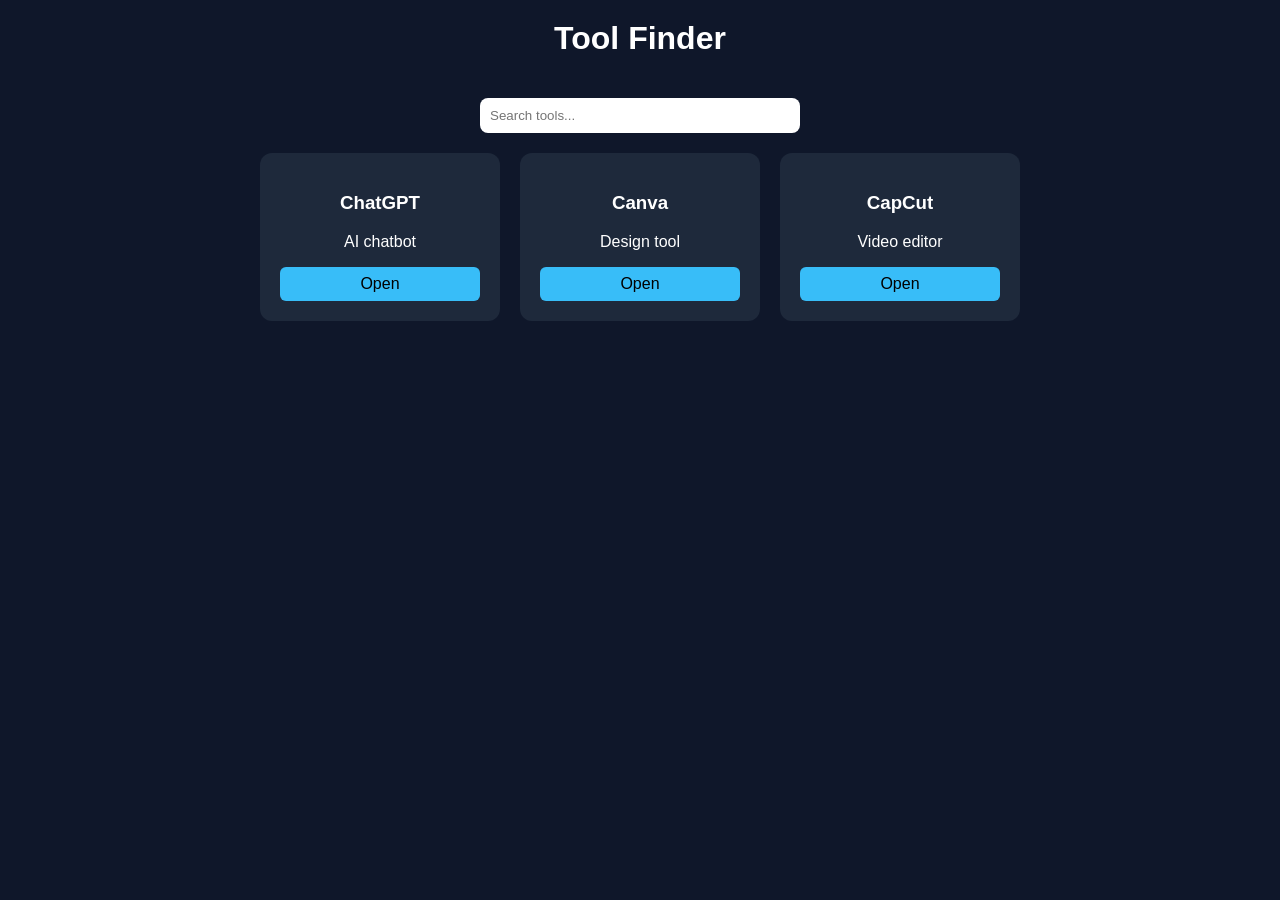
==== index.html @ 6082e170 "Rename tools.html to index.html" ====
<!DOCTYPE html>
<html>
<head>
<title>Tool Finder</title>
<style>
body{
font-family:Arial;
background:#0f172a;
color:white;
text-align:center;
}

h1{
margin-top:20px;
}

input{
padding:10px;
width:300px;
border-radius:8px;
border:none;
margin:20px;
}

.container{
display:flex;
flex-wrap:wrap;
justify-content:center;
gap:20px;
}

.card{
background:#1e293b;
padding:20px;
border-radius:12px;
width:200px;
}

.card a{
display:block;
margin-top:10px;
background:#38bdf8;
color:black;
padding:8px;
border-radius:6px;
text-decoration:none;
}
</style>
</head>

<body>

<h1>Tool Finder</h1>

<input id="search" placeholder="Search tools...">

<div class="container" id="tools">

<div class="card">
<h3>ChatGPT</h3>
<p>AI chatbot</p>
<a href="https://chat.openai.com" target="_blank">Open</a>
</div>

<div class="card">
<h3>Canva</h3>
<p>Design tool</p>
<a href="https://canva.com" target="_blank">Open</a>
</div>

<div class="card">
<h3>CapCut</h3>
<p>Video editor</p>
<a href="https://capcut.com" target="_blank">Open</a>
</div>

</div>

<script>

let search=document.getElementById("search")

search.addEventListener("keyup",function(){

let value=search.value.toLowerCase()
let cards=document.querySelectorAll(".card")

cards.forEach(card=>{
card.style.display=
card.innerText.toLowerCase().includes(value)
? "block":"none"
})

})

</script>

</body>
</html>
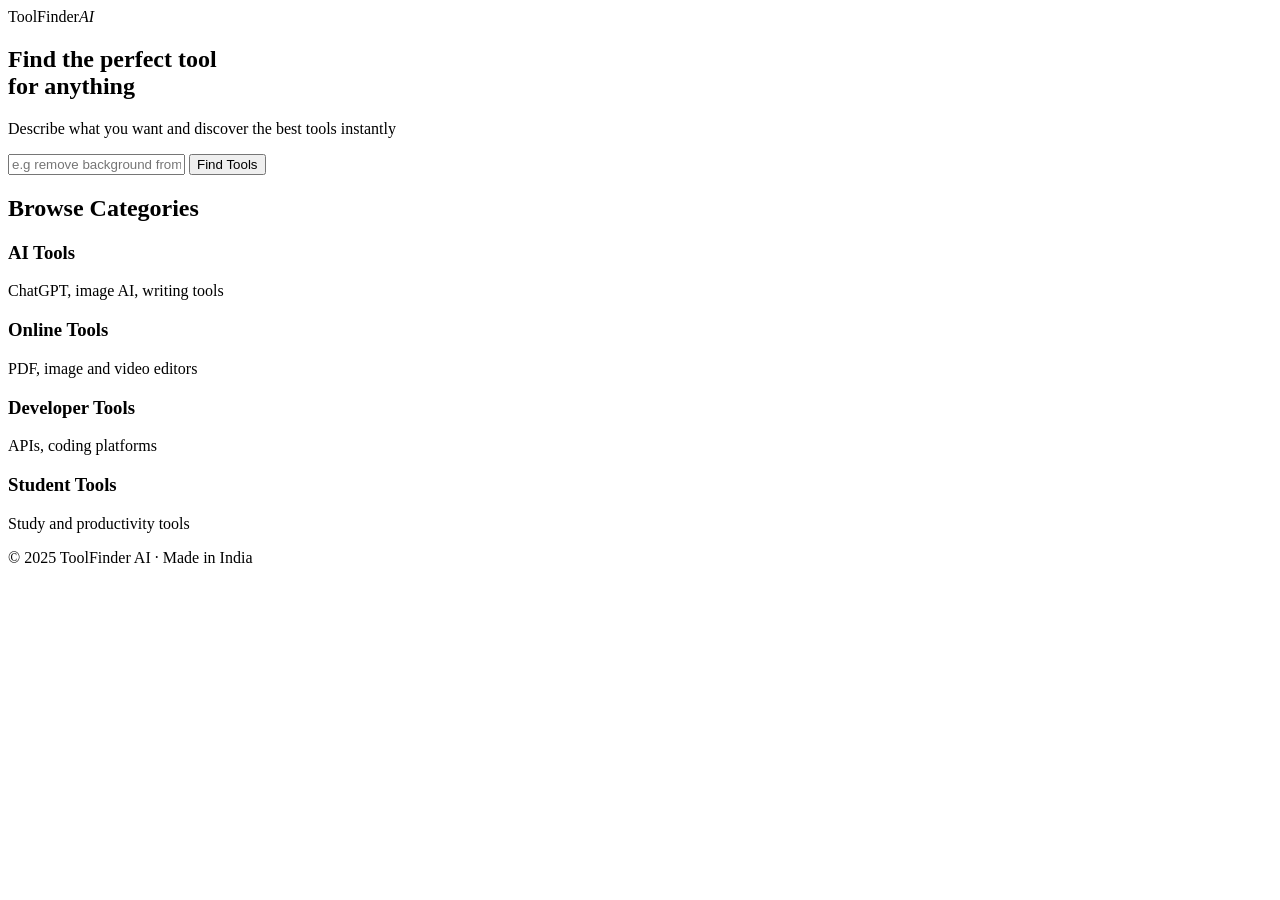
==== commit b5ffd3c7: "Add initial HTML structure for ToolFinder AI" ====
--- a/index.html
+++ b/index.html
@@ -1,99 +1,95 @@
-<!DOCTYPE html>
-<html>
-<head>
-<title>Tool Finder</title>
-<style>
-body{
-font-family:Arial;
-background:#0f172a;
-color:white;
-text-align:center;
-}
-
-h1{
-margin-top:20px;
-}
-
-input{
-padding:10px;
-width:300px;
-border-radius:8px;
-border:none;
-margin:20px;
-}
-
-.container{
-display:flex;
-flex-wrap:wrap;
-justify-content:center;
-gap:20px;
-}
-
-.card{
-background:#1e293b;
-padding:20px;
-border-radius:12px;
-width:200px;
-}
-
-.card a{
-display:block;
-margin-top:10px;
-background:#38bdf8;
-color:black;
-padding:8px;
-border-radius:6px;
-text-decoration:none;
-}
-</style>
-</head>
-
-<body>
-
-<h1>Tool Finder</h1>
-
-<input id="search" placeholder="Search tools...">
-
-<div class="container" id="tools">
-
-<div class="card">
-<h3>ChatGPT</h3>
-<p>AI chatbot</p>
-<a href="https://chat.openai.com" target="_blank">Open</a>
-</div>
-
-<div class="card">
-<h3>Canva</h3>
-<p>Design tool</p>
-<a href="https://canva.com" target="_blank">Open</a>
-</div>
-
-<div class="card">
-<h3>CapCut</h3>
-<p>Video editor</p>
-<a href="https://capcut.com" target="_blank">Open</a>
-</div>
-
-</div>
-
-<script>
-
-let search=document.getElementById("search")
-
-search.addEventListener("keyup",function(){
-
-let value=search.value.toLowerCase()
-let cards=document.querySelectorAll(".card")
-
-cards.forEach(card=>{
-card.style.display=
-card.innerText.toLowerCase().includes(value)
-? "block":"none"
-})
-
-})
-
-</script>
-
-</body>
-</html>
+<!DOCTYPE html>
+<html lang="en">
+
+<head>
+
+<meta charset="UTF-8">
+<meta name="viewport" content="width=device-width, initial-scale=1.0">
+
+<title>ToolFinder AI</title>
+
+<link href="https://fonts.googleapis.com/css2?family=Syne:wght@600;700;800&family=DM+Sans:wght@300;400;500&display=swap" rel="stylesheet">
+
+<link rel="stylesheet" href="css/style.css">
+
+</head>
+
+<body>
+
+<nav class="nav">
+
+<div class="logo">
+Tool<span>Finder</span><em>AI</em>
+</div>
+
+</nav>
+
+<section class="hero">
+
+<div class="hero-content">
+
+<h1>
+Find the perfect tool
+<br>
+for anything
+</h1>
+
+<p>
+Describe what you want and discover the best tools instantly
+</p>
+
+<div class="search-box">
+
+<input id="query" placeholder="e.g remove background from image free">
+
+<button onclick="doSearch()" class="search-btn">
+Find Tools
+</button>
+
+</div>
+
+</div>
+
+</section>
+
+<section class="categories">
+
+<h2>Browse Categories</h2>
+
+<div class="cat-grid">
+
+<div class="cat-card" onclick="quickSearch('AI tools for writing')">
+<h3>AI Tools</h3>
+<p>ChatGPT, image AI, writing tools</p>
+</div>
+
+<div class="cat-card" onclick="quickSearch('free online PDF tools')">
+<h3>Online Tools</h3>
+<p>PDF, image and video editors</p>
+</div>
+
+<div class="cat-card" onclick="quickSearch('developer coding tools')">
+<h3>Developer Tools</h3>
+<p>APIs, coding platforms</p>
+</div>
+
+<div class="cat-card" onclick="quickSearch('student productivity tools')">
+<h3>Student Tools</h3>
+<p>Study and productivity tools</p>
+</div>
+
+</div>
+
+</section>
+
+<footer class="footer">
+
+<p>© 2025 ToolFinder AI · Made in India</p>
+
+</footer>
+
+<script src="js/app.js"></script>
+
+</body>
+
+</html>
